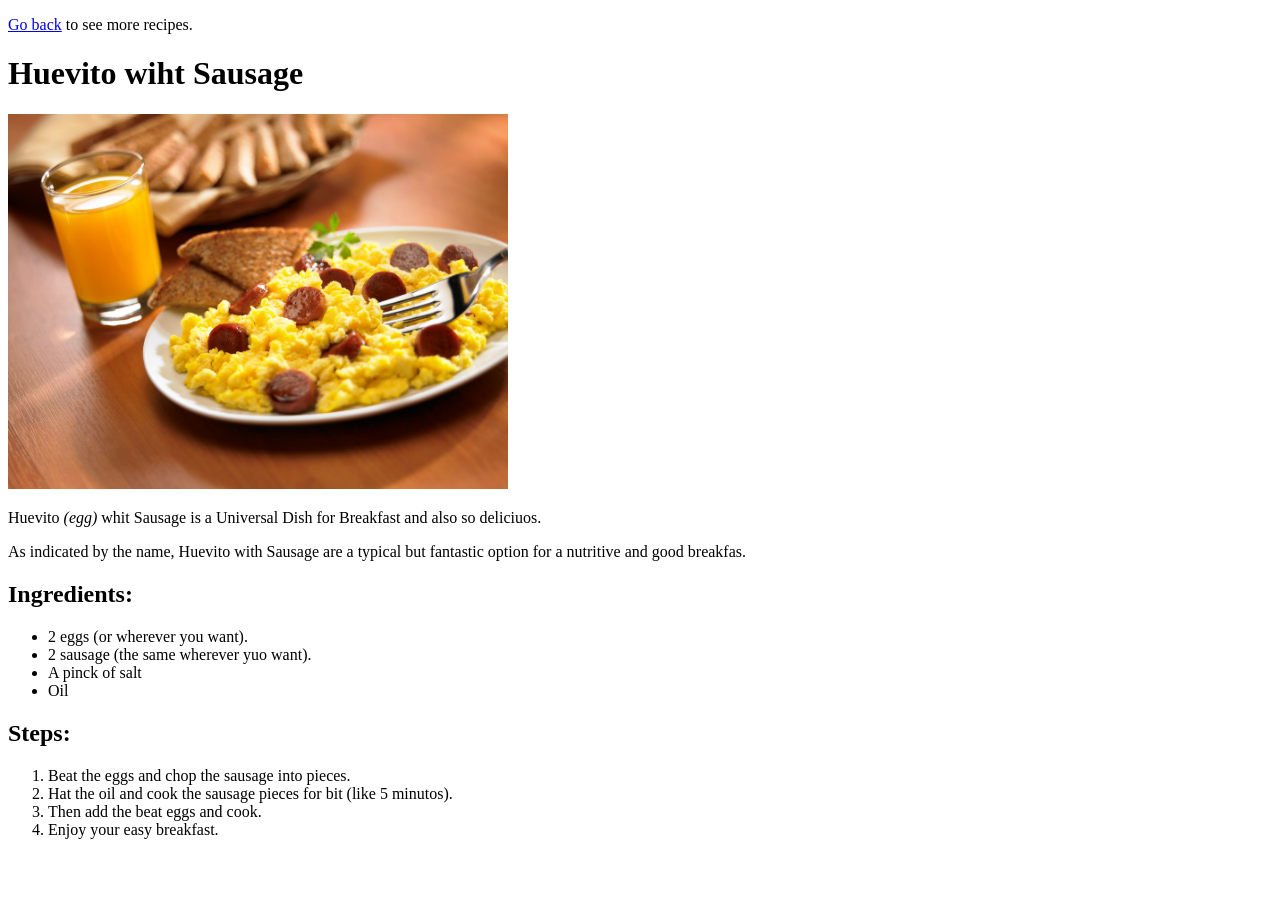
==== recipes/huevito.html @ 6d02aa29 "Huevito with Sausage Recipe I added the huevito with sausage recipe and also linked correctly for na" ====
<!DOCTYPE html>
<html lang="en">
<head>
    <meta charset="UTF-8">
    <meta name="viewport" content="width=device-width, initial-scale=1.0">
    <title>Ulises Recipes - Huevito</title>
</head>
<body>
    <p><a href="../index.html">Go back</a> to see more recipes.</p>
    <h1>Huevito wiht Sausage</h1>
    <img src="../images/huevito.png" width="500">
    <p>Huevito <em>(egg)</em> whit Sausage is a Universal Dish for Breakfast and also so deliciuos.</p>

    <p>As indicated by the name, Huevito with Sausage are a typical but fantastic option for a nutritive and good breakfas.</p>

    <h2>Ingredients:</h2>
    <ul>
        <li>2 eggs (or wherever you want).</li>
        <li>2 sausage (the same wherever yuo want).</li>
        <li>A pinck of salt</li>
        <li>Oil</li>
    </ul>

    <h2>Steps:</h2>
    <ol>
        <li>Beat the eggs and chop the sausage into pieces.</li>
        <li>Hat the oil and cook the sausage pieces for bit (like 5 minutos).</li>
        <li>Then add the beat eggs and cook.</li>
        <li>Enjoy your easy breakfast.</li>
    </ol>
</body>
</html>
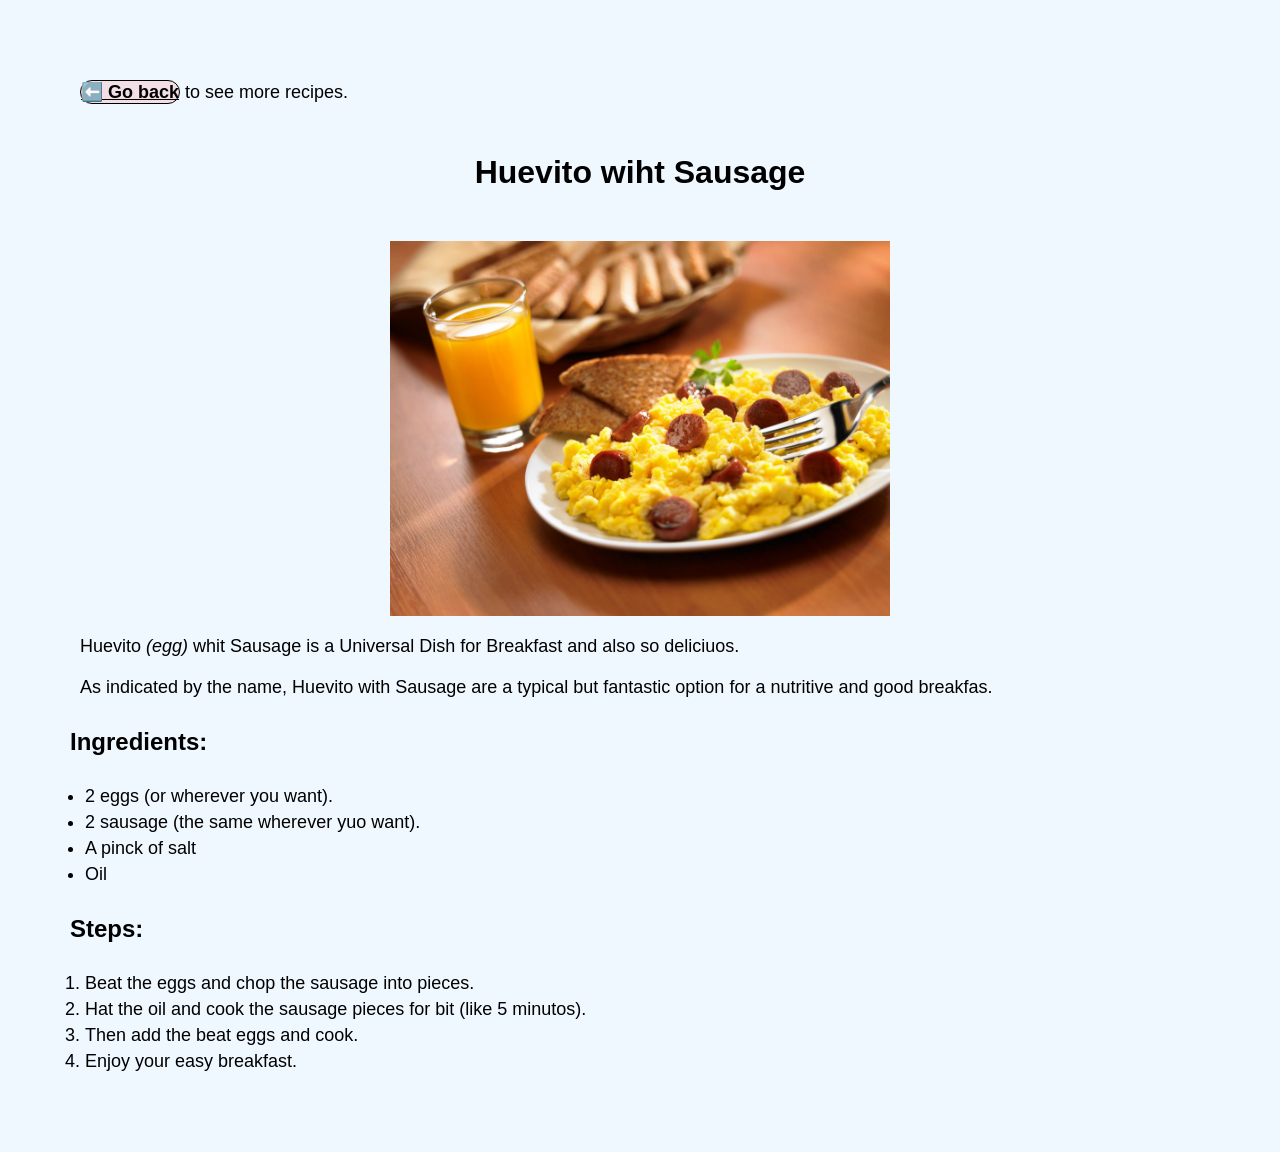
==== commit 13cc204c: "Add CSS to recipes I added basic styles for the hole recipes pages using principally container selec" ====
--- a/recipes/huevito.html
+++ b/recipes/huevito.html
@@ -4,9 +4,10 @@
     <meta charset="UTF-8">
     <meta name="viewport" content="width=device-width, initial-scale=1.0">
     <title>Ulises Recipes - Huevito</title>
+    <link rel="stylesheet" href="../styles.css">
 </head>
 <body>
-    <p><a href="../index.html">Go back</a> to see more recipes.</p>
+    <p><a href="../index.html" class="back">⬅️ Go back</a> to see more recipes.</p>
     <h1>Huevito wiht Sausage</h1>
     <img src="../images/huevito.png" width="500">
     <p>Huevito <em>(egg)</em> whit Sausage is a Universal Dish for Breakfast and also so deliciuos.</p>
--- a/styles.css
+++ b/styles.css
@@ -0,0 +1,62 @@
+*{
+    margin: 0;
+    padding: 0;
+    box-sizing: border-box;
+}
+
+body{
+    margin: 50px;
+    padding: 10px;
+    background-color: aliceblue;
+}
+
+h1{
+    text-align: center;
+    margin: 50px;
+    font-family: 'Franklin Gothic Medium', 'Arial Narrow', Arial, sans-serif;
+}
+
+h2{
+    margin: 30px 10px;
+    font-family: 'Lucida Sans', 'Lucida Sans Regular', 'Lucida Grande', 'Lucida Sans Unicode', Geneva, Verdana, sans-serif;
+}
+
+p{
+    font-family: 'Gill Sans', 'Gill Sans MT', Calibri, 'Trebuchet MS', sans-serif;
+    margin: 20px;
+    font-size: 18px;
+}
+
+ol, ul{
+    margin: 20px;
+    font-family: 'Gill Sans', 'Gill Sans MT', Calibri, 'Trebuchet MS', sans-serif;
+}
+
+li{
+    margin: 5px;
+    font-size: 18px;
+}
+
+img{
+    width: 500;
+    height: auto;
+    display: block;
+    margin: 0 auto;
+}
+
+a{
+    color: blue;
+}
+
+a:hover{
+    color: blueviolet;
+}
+
+.back{
+    display: inline-block;
+    font-weight: bold;
+    color: black;
+    background-color: rgba(255, 0, 0, 0.1);
+    border: 1px solid black;
+    border-radius: 25px;
+}
